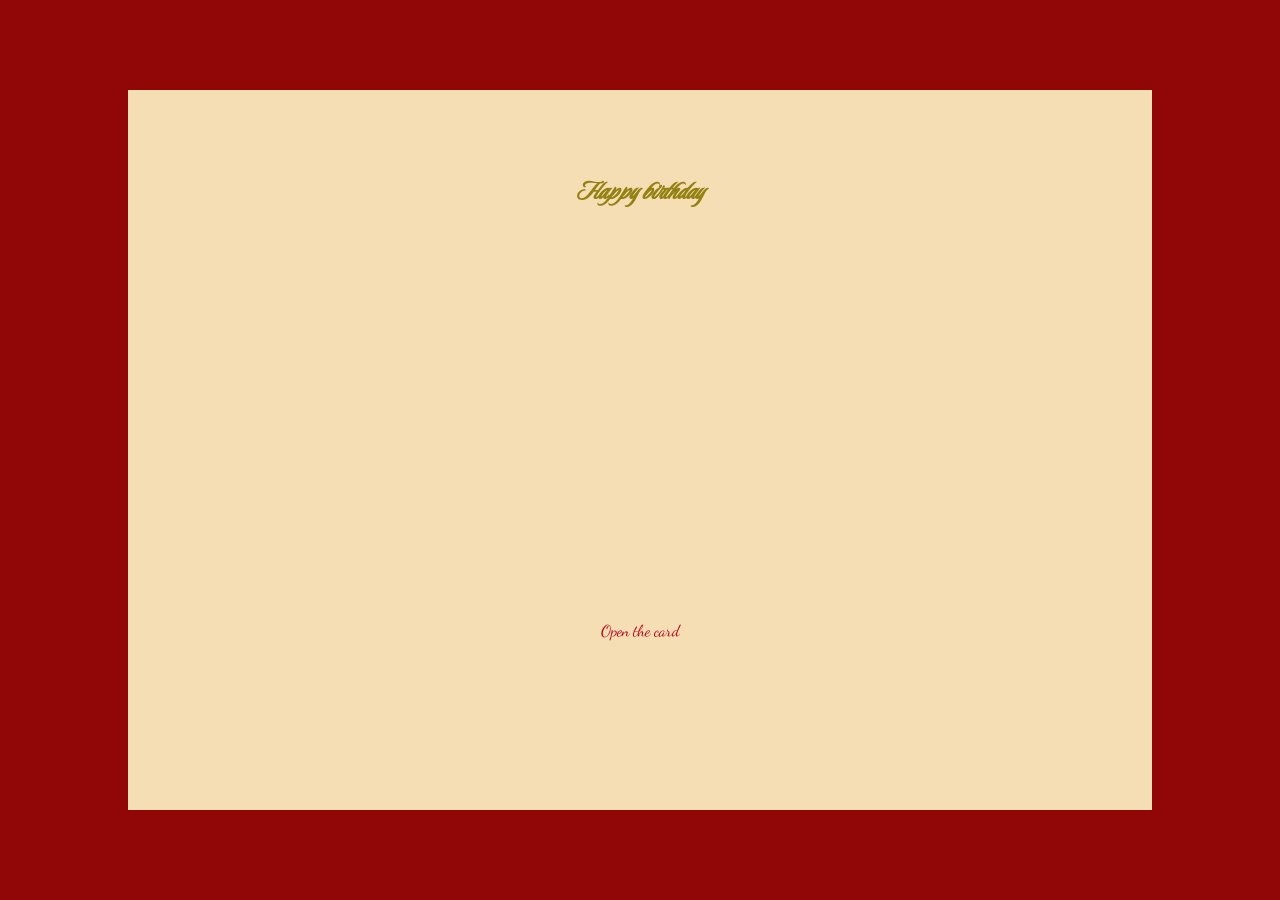
==== index.html @ 663974e1 "Add files via upload" ====
<!DOCTYPE html>
<html lang="en">
<head>
  <meta charset="UTF-8">
  <meta name="viewport" content="width=device-width, initial-scale=1.0">
  <title>Document</title>
  <link rel="stylesheet" href="style.css">
  
  <style>
@import url('https://fonts.googleapis.com/css2?family=Caveat:wght@400..700&family=Dancing+Script:wght@400..700&family=Luxurious+Script&family=Raleway:ital,wght@0,100..900;1,100..900&display=swap');
</style>
</head>
<body>

    <div class="container">
      <p class="float2">Happy birthday</p>
      <img src="/images/18197156.png" class="env float2" id="env" alt="">
      <div class="click">Open the card</div>
      <img src="/images/birthday-cake.png" class="cake float" alt="">
      <img src="/images/balloons.png" class="baloons float1" alt="">
      </div>
  <script src="script.js"></script>
</body>

</html>
---- style.css ----
body {
  margin: 0px;
  padding: 0px;
  background-color: rgb(145, 7, 7);
  height: 100vh;
  display: flex;
  justify-content: center;
  align-items: center;
}

@keyframes float {
  0%{
    transform: translateY(0px) translateX(0px);
  }

  50%{
    transform: translateY(-7px) translateX(-3px);
  }

  100%{
    transform: translateY(0px) translateX(0px);
  }
}

.float{
  animation: float 4s ease-in-out infinite;
}

.float1{
  animation: float 6s ease-in-out infinite;
}

@keyframes up {
  0%{
    transform: translateY(50px) translateX(-50%);
  }

  100%{
    transform: translateY(0px) translateX(-50%);
  }
}

.float2 {
  animation: up 1s ease-in-out;
}

.container{
  height: 80vh;
  width: 80vw;
  background-color: wheat;
  position: relative;

  
}

.cake{
  position: absolute;
  height: 50px;
  bottom: 50px;
  left: 40px;
}

.baloons{
  position: absolute;
  height: 50px;
  top: 50px;
  right: 40px;
}

.env{
  position: relative;
  height: 200px;
  cursor: pointer;
  top: 150px;
  left: 50%;
  transform: translateX(-50%);
}

.container > p {
  font-family: Luxurious Script;
  color: rgb(148, 129, 20);
  font-size: 30px;
  font-weight: 600;
  left: 50%;
  position: absolute;
  top: 53px;
  transform: translateX(-50%);
}

@keyframes appear{
  from{
    opacity: 0;
    
  }

  to{
    opacity: 1;
  }
}

.click{
  position: absolute;
  bottom: 170px;
  left: 50%;
  transform: translateX(-50%);
  font-family: dancing script;
  color: rgb(185, 0, 31);
  opacity: 0;

  animation: appear 0.5s ease forwards;
  animation-delay: 1s;
}
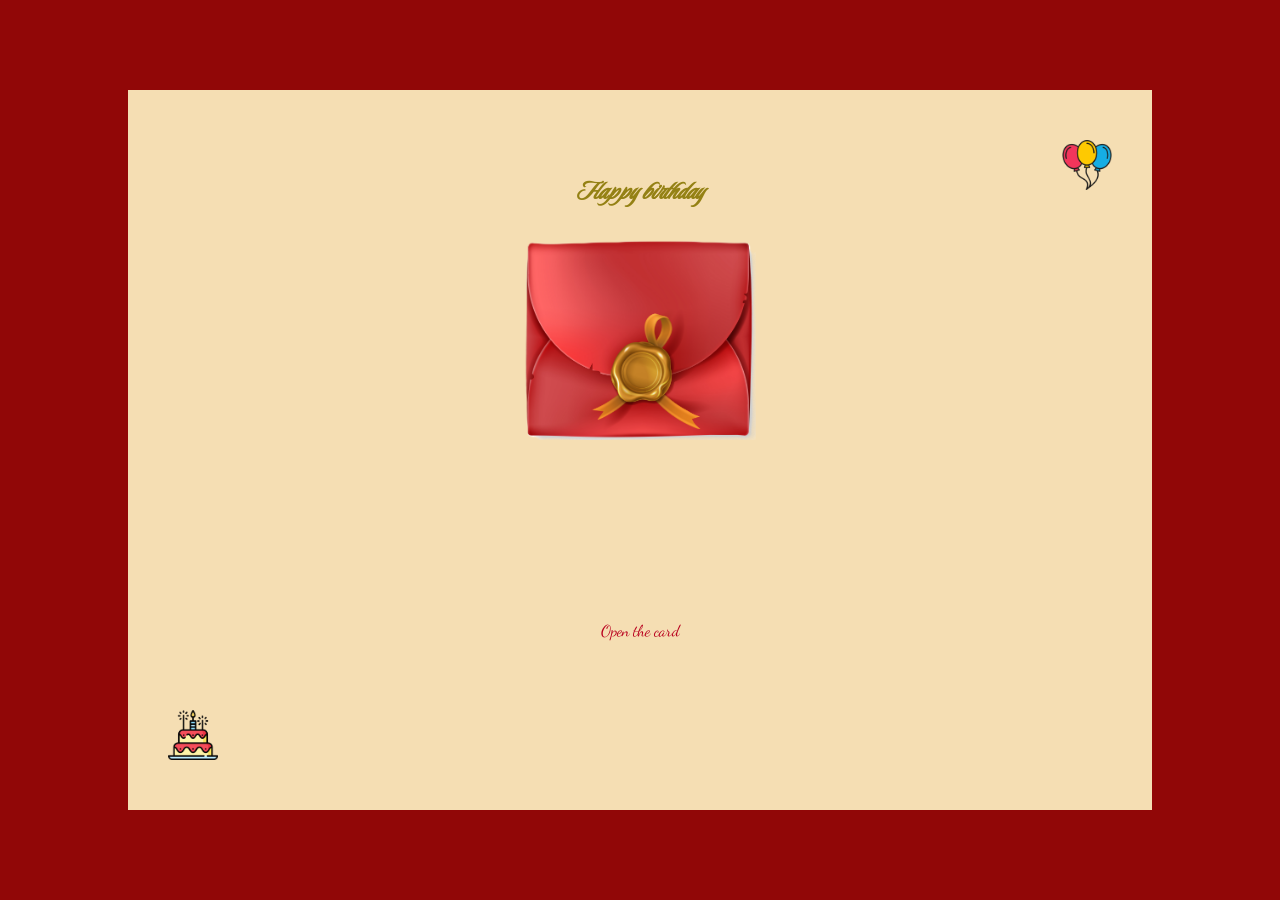
==== commit e8c7ff07: "Fix image paths in index.html" ====
--- a/index.html
+++ b/index.html
@@ -14,12 +14,12 @@
 
     <div class="container">
       <p class="float2">Happy birthday</p>
-      <img src="/images/18197156.png" class="env float2" id="env" alt="">
+      <img src="images/18197156.png" class="env float2" id="env" alt="">
       <div class="click">Open the card</div>
-      <img src="/images/birthday-cake.png" class="cake float" alt="">
-      <img src="/images/balloons.png" class="baloons float1" alt="">
+      <img src="images/birthday-cake.png" class="cake float" alt="">
+      <img src="images/balloons.png" class="baloons float1" alt="">
       </div>
   <script src="script.js"></script>
 </body>
 
-</html>+</html>
